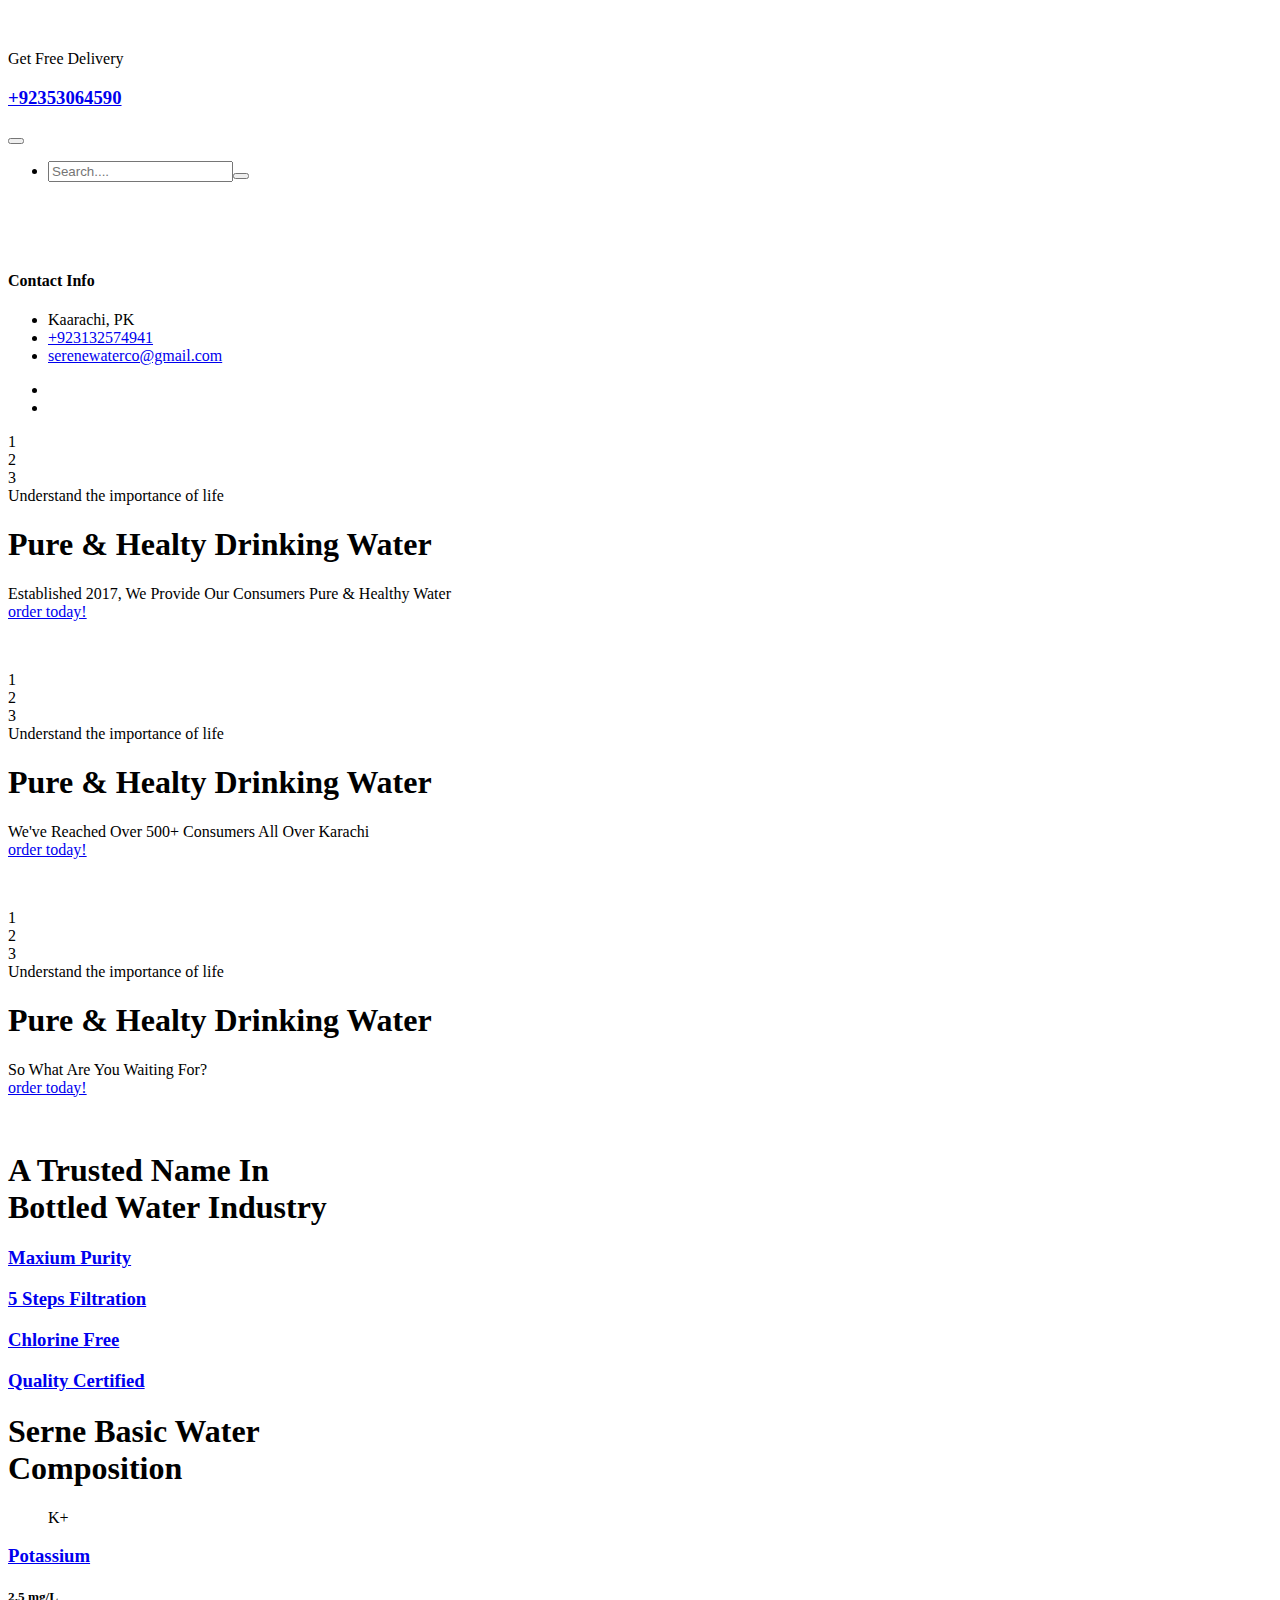
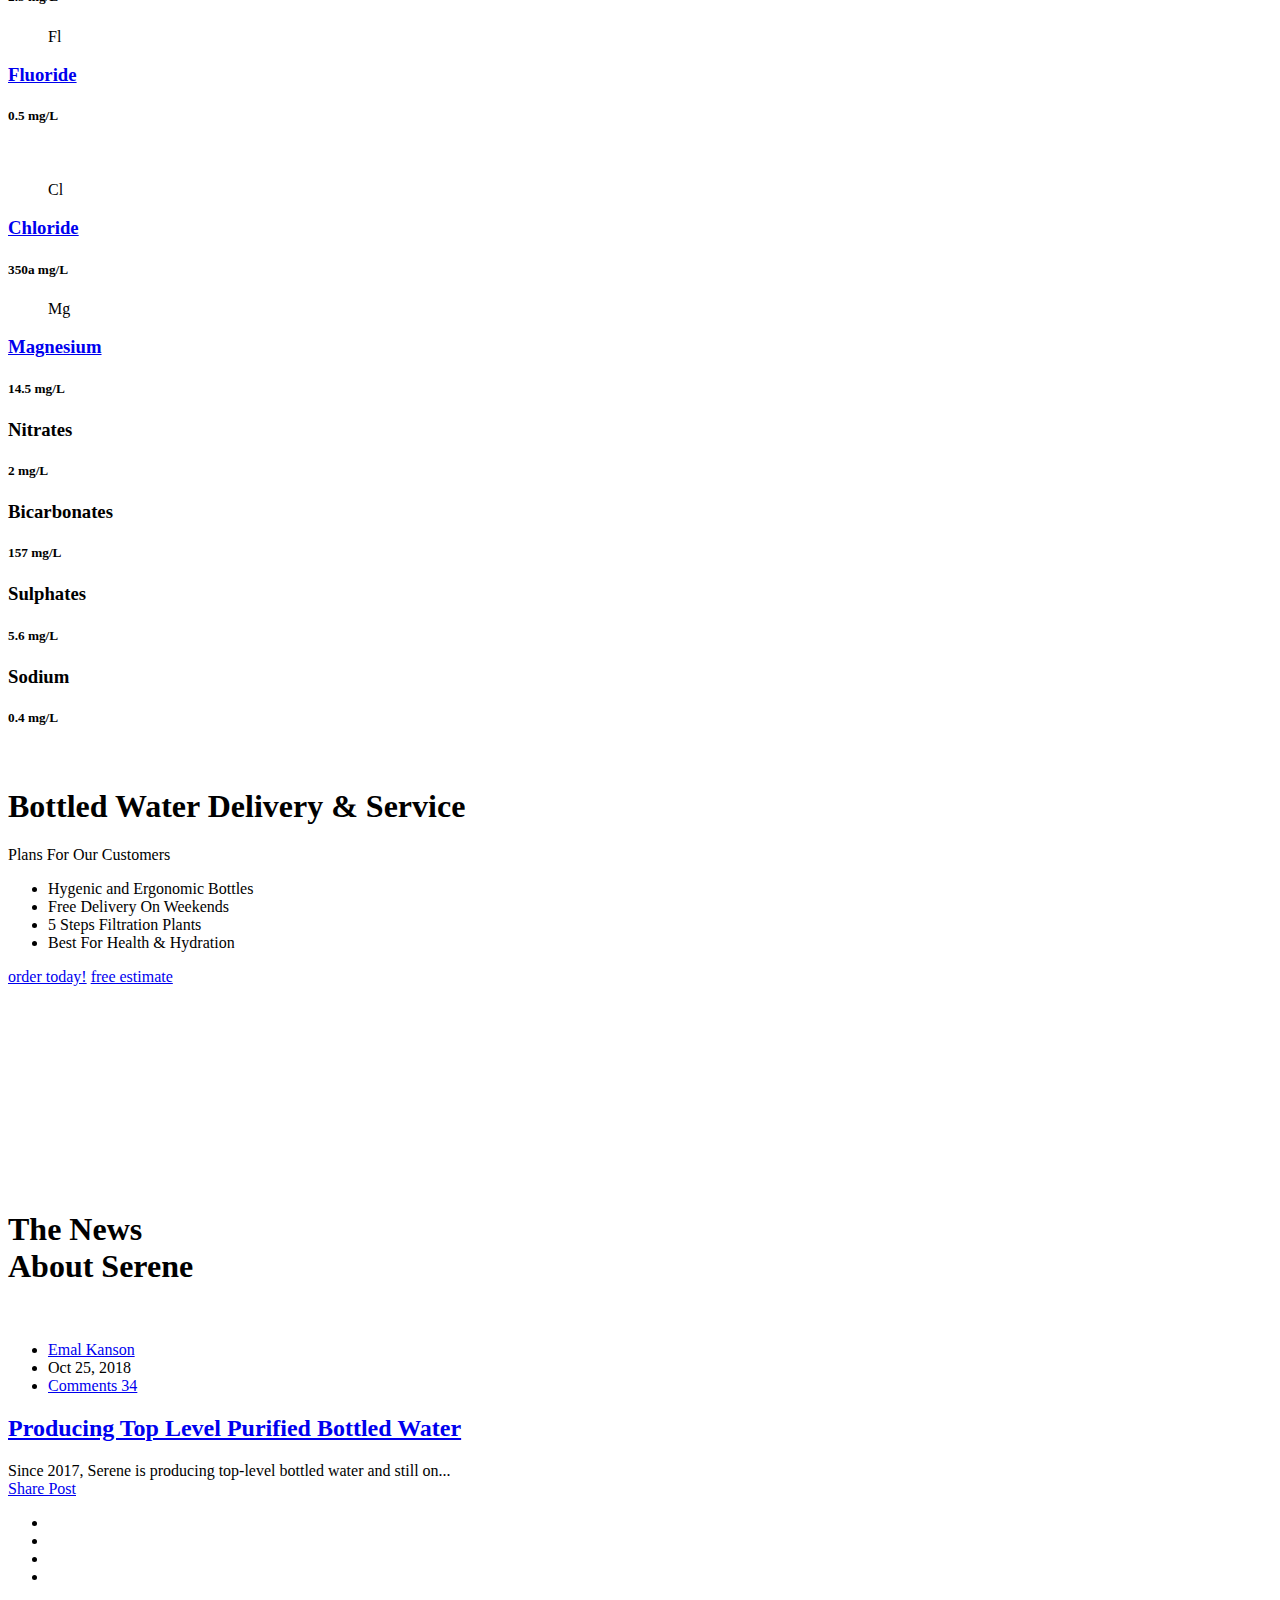
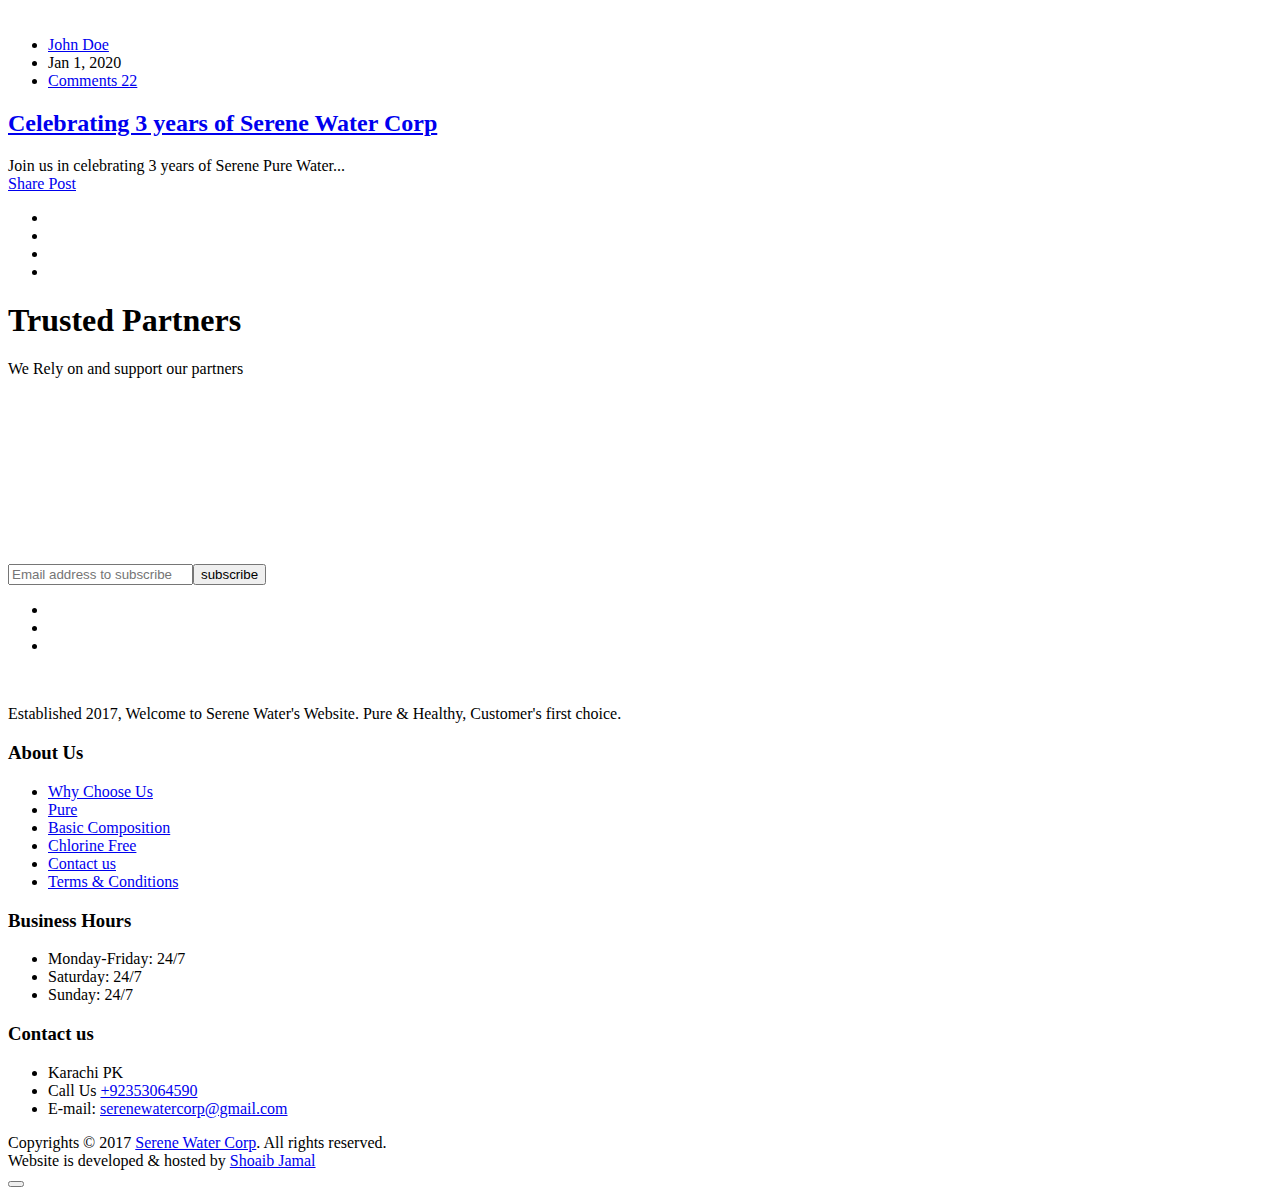
==== index.html @ ee0ee761 "Add files via upload" ====
<!DOCTYPE html>
<html lang="en"><head><meta charset="utf-8"><meta http-equiv="X-UA-Compatible" content="IE=edge"><meta name="viewport" content="width=device-width, initial-scale=1.0, maximum-scale=1.0, user-scalable=0"><title>Serene Water</title><!-- Fav Icon --><link rel="icon" href="favicons/5660-images-favicon.ico" type="image/x-icon"><!-- Google Fonts --><link href="https://fonts.googleapis.com/css?family=PT+Sans:400,400i,700,700i&amp;display=swap" rel="stylesheet"><link href="https://fonts.googleapis.com/css?family=Playfair+Display:400,400i,700,700i,900,900i&amp;display=swap" rel="stylesheet"><!-- Stylesheets --><link href="css/css-font-awesome-all.css" rel="stylesheet"><link href="css/css-flaticon.css" rel="stylesheet"><link href="css/css-owl.css" rel="stylesheet"><link href="css/css-bootstrap.css" rel="stylesheet"><link href="css/css-jquery.fancybox.min.css" rel="stylesheet"><link href="css/css-animate.css" rel="stylesheet"><link href="css/css-imagebg.css" rel="stylesheet"><link href="css/css-color.css" rel="stylesheet"><link href="css/css-style.css" rel="stylesheet"><link href="css/css-responsive.css" rel="stylesheet"></head><!-- page wrapper --><body class="boxed_wrapper">

    <!-- preloader -->
    <div class="preloader"></div>
    <!-- preloader -->

    <!-- main header -->
    <header class="main-header"><div class="outer-container">
            <div class="header-upper clearfix">
                <div class="upper-left pull-left clearfix">
                    <figure class="logo-box"><a href="index.html"><img src="images/images-logo.png" alt=""></a></figure><div class="info-box">
                        <div class="box">
                            <div class="icon-box"><i class="flaticon-telephone"></i></div>
                            <div class="text">Get Free Delivery</div>
                            <h3><a href="tel:+92353064590">+92353064590</a></h3>
                        </div>
                    </div>
                </div>
                <div class="upper-right pull-right clearfix">
                    <div class="menu-area pull-left">
                        <!--Mobile Navigation Toggler-->
                        <div class="mobile-nav-toggler">
                            <i class="icon-bar"></i>
                            <i class="icon-bar"></i>
                            <i class="icon-bar"></i>
                        </div>
                        <nav class="main-menu navbar-expand-md navbar-light"><div class="collapse navbar-collapse show clearfix" id="navbarSupportedContent">
                              
                                    
                                </ul></div>
                        </nav></div>
                    <div class="menu-right-content pull-left clearfix">
                        <div class="search-box-outer">
                            <div class="dropdown">
                                <button class="search-box-btn" type="button" id="dropdownMenu3" data-toggle="dropdown" aria-haspopup="true" aria-expanded="false"><i class="flaticon-magnifying-glass"></i></button>
                                <ul class="dropdown-menu pull-right search-panel" aria-labelledby="dropdownMenu3"><li class="panel-outer">
                                        <div class="form-container">
                                            <form method="post" action="blog.html">
                                                <div class="form-group">
                                                    <input type="search" name="field-name" value="" placeholder="Search...." required=""><button type="submit" class="search-btn"><i class="fas fa-search"></i></button>
                                                </div>
                                            </form>
                                        </div>
                                    </li>
                                </ul></div>
                        </div>
                        
                    </div>
                </div>
            </div>
        </div>

        <!--sticky Header-->
        <div class="sticky-header">
            <div class="auto-container clearfix">
                <figure class="logo-box"><a href="index.html"><img src="images/images-small-logo.png" alt=""></a></figure><div class="menu-area">
                    <nav class="main-menu clearfix"><!--Keep This Empty / Menu will come through Javascript--></nav></div>
            </div>
        </div>
    </header><!-- main-header end --><!-- Mobile Menu  --><div class="mobile-menu">
        <div class="menu-backdrop"></div>
        <div class="close-btn"><i class="fas fa-times"></i></div>
        
        <nav class="menu-box"><div class="nav-logo"><a href="index.html"><img src="images/images-footer-logo.png" alt="" title=""></a></div>
            <div class="menu-outer"><!--Here Menu Will Come Automatically Via Javascript / Same Menu as in Header--></div>
            <div class="contact-info">
                <h4>Contact Info</h4>
                <ul><li>Kaarachi, PK</li>
                    <li><a href="tel:+8801682648101">+923132574941</a></li>
                    <li><a href="mailto:info@example.com">serenewaterco@gmail.com</a></li>
                </ul></div>
            <div class="social-links">
                <ul class="clearfix">
                    <li><a href="https://www.facebook.com/serenewaterco/"><span class="fab fa-facebook-square"></span></a></li>
                    <li><a href="https://www.instagram.com/serenewaterco"><span class="fab fa-instagram"></span></a></li>
                    
                </ul></div>
        </nav></div><!-- End Mobile Menu -->


    <!-- main-slider -->
    <section class="main-slider"><div class="pattern-layer" style="background-image: url(images/icons/pattern-1.png);"></div>
        <div class="main-slider-carousel owl-carousel owl-theme">
            <div class="slide">
                <div class="large-container">
                    <div id="starshine">
                        <div class="shine shine-two shine-1">1</div>
                        <div class="shine shine-two shine-2">2</div>
                        <div class="shine shine-two shine-3">3</div>
                    </div>
                    <div class="row clearfix">
                        <div class="col-lg-6 col-md-12 col-sm-12 content-column">
                            <div class="content-box">
                                <div class="top-text">Understand the importance of life</div>
                                <h1>Pure &amp; Healty Drinking Water</h1>
                                <div class="text">Established 2017, We Provide Our Consumers Pure & Healthy Water</div>
                                <div class="btn-box">
                                    <a href="tel:+92353064590" class="theme-btn style-one">order today!</a>
                             
                                </div>
                            </div>
                        </div>
                        <div class="col-lg-6 col-md-12 col-sm-12 image-column">
                            <div class="image-box">
                                <div class="bg-layer" style="background-image: url(images/icons/ice-1.png);"></div>
                                <figure class="image"><img src="images/resource-double-bottle.png" alt=""></figure></div>
                        </div>
                    </div>
                </div>
            </div>
            <div class="slide">
                <div class="large-container">
                    <div id="starshine1">
                        <div class="shine shine-two shine-1">1</div>
                        <div class="shine shine-two shine-2">2</div>
                        <div class="shine shine-two shine-3">3</div>
                    </div>
                    <div class="row clearfix">
                        <div class="col-lg-6 col-md-12 col-sm-12 content-column">
                            <div class="content-box">
                                <div class="top-text">Understand the importance of life</div>
                                <h1>Pure &amp; Healty Drinking Water</h1>
                                <div class="text">We've Reached Over 500+ Consumers All Over Karachi</div>
                                <div class="btn-box">
                                    <a href="tel:+92353064590" class="theme-btn style-one">order today!</a>
                                    
                                </div>
                            </div>
                        </div>
                        <div class="col-lg-6 col-md-12 col-sm-12 image-column">
                            <div class="image-box">
                                <div class="bg-layer" style="background-image: url(images/icons/ice-1.png);"></div>
                                <figure class="image"><img src="images/resource-bottle-1.png" alt=""></figure></div>
                        </div>
                    </div>
                </div>
            </div>
            <div class="slide">
                <div class="large-container">
                    <div id="starshine2">
                        <div class="shine shine-two shine-1">1</div>
                        <div class="shine shine-two shine-2">2</div>
                        <div class="shine shine-two shine-3">3</div>
                    </div>
                    <div class="row clearfix">
                        <div class="col-lg-6 col-md-12 col-sm-12 content-column">
                            <div class="content-box">
                                <div class="top-text">Understand the importance of life</div>
                                <h1>Pure &amp; Healty Drinking Water</h1>
                                <div class="text">So What Are You Waiting For?</div>
                                <div class="btn-box">
                                    <a href="tel:+92353064590" class="theme-btn style-one">order today!</a>
            
                                </div>
                            </div>
                        </div>
                        <div class="col-lg-6 col-md-12 col-sm-12 image-column">
                            <div class="image-box">
                                <div class="bg-layer" style="background-image: url(images/icons/ice-1.png);"></div>
                                <figure class="image"><img src="images/resource-double-bottle.png" alt=""></figure></div>
                        </div>
                    </div>
                </div>
            </div>
        </div>
    </section><!-- main-slider end --><!-- feature-section --><section class="feature-section"><div class="auto-container">
            <div class="sec-title text-center">
                <h1>A Trusted Name In<br>Bottled Water Industry</h1>
            </div>
            <div class="inner-content">
                <div class="row clearfix">
                    <div class="col-lg-3 col-md-6 col-sm-12 feature-block">
                        <div class="feature-block-one wow fadeInLeft" data-wow-delay="0ms" data-wow-duration="1500ms">
                            <div class="inner-box">
                                <div class="icon-box wow slideInDown" data-wow-delay="250ms" data-wow-duration="1500ms"><i class="flaticon-drop-leaf-table"></i></div>
                                <h3><a href="#">Maxium Purity</a></h3>
                                <div class="text"></div>
                            
                            </div>
                        </div>
                    </div>
                    <div class="col-lg-3 col-md-6 col-sm-12 feature-block">
                        <div class="feature-block-one wow fadeInLeft" data-wow-delay="300ms" data-wow-duration="1500ms">
                            <div class="inner-box">
                                <div class="icon-box wow slideInDown" data-wow-delay="250ms" data-wow-duration="1500ms"><i class="flaticon-water"></i></div>
                                <h3><a href="#">5 Steps Filtration</a></h3>
                                <div class="text"></div>
                             
                            </div>
                        </div>
                    </div>
                    <div class="col-lg-3 col-md-6 col-sm-12 feature-block">
                        <div class="feature-block-one wow fadeInLeft" data-wow-delay="600ms" data-wow-duration="1500ms">
                            <div class="inner-box">
                                <div class="icon-box wow slideInDown" data-wow-delay="250ms" data-wow-duration="1500ms"><i class="flaticon-teardrop"></i></div>
                                <h3><a href="#">Chlorine Free</a></h3>
                                <div class="text"></div>
                             
                            </div>
                        </div>
                    </div>
                    <div class="col-lg-3 col-md-6 col-sm-12 feature-block">
                        <div class="feature-block-one wow fadeInLeft" data-wow-delay="900ms" data-wow-duration="1500ms">
                            <div class="inner-box">
                                <div class="icon-box wow slideInDown" data-wow-delay="250ms" data-wow-duration="1500ms"><i class="flaticon-water-barrel"></i></div>
                                <h3><a href="#">Quality Certified</a></h3>
                                <div class="text"></div>
                               
                            </div>
                        </div>
                    </div>
                </div>
            </div>
        </div>
    </section><!-- feature-section end --><!-- composition-section --><section class="composition-section bg-color-1"><div class="border-shap">
            <div class="border-1" style="background-image: url(images/icons/border-1.png);"></div>
            <div class="border-2" style="background-image: url(images/icons/border-2.png);"></div>
        </div>
        <div class="auto-container">
            <div class="sec-title text-center">
                <h1>Serne Basic Water<br>Composition</h1>
            </div>
            <div class="upper-content">
                <div class="row clearfix">
                    <div class="col-lg-4 col-md-12 col-sm-12 left-column">
                        <div class="inner-box">
                            <div class="single-item wow slideInLeft" data-wow-delay="0ms" data-wow-duration="1500ms">
                                <figure class="icon-box"><span>K+</span>
                                    <img src="images/icons-water-drop-1.png" alt=""></figure><h3><a href="#">Potassium</a></h3>
                                <h5>2.5 mg/L</h5>
                                <div class="text"></div>
                            </div>
                            <div class="single-item wow slideInLeft" data-wow-delay="300ms" data-wow-duration="1500ms">
                                <figure class="icon-box"><span>Fl</span>
                                    <img src="images/icons-water-drop-1.png" alt=""></figure><h3><a href="#">Fluoride</a></h3>
                                <h5>0.5 mg/L</h5>
                                <div class="text"></div>
                            </div>
                        </div>
                    </div>
                    <div class="col-lg-4 col-md-12 col-sm-12 image-column">
                        <div class="image-box">
                            <div class="pattern-bg" style="background-image: url(images/icons/pattern-2.png);"></div>
                            <figure class="image wow slideInUp" data-wow-delay="0ms" data-wow-duration="1500ms"><img src="images/resource-water-glass-1.png" alt=""></figure></div>
                    </div>
                    <div class="col-lg-4 col-md-12 col-sm-12 right-column">
                        <div class="inner-box">
                            <div class="single-item wow slideInRight" data-wow-delay="0ms" data-wow-duration="1500ms">
                                <figure class="icon-box"><span>Cl</span>
                                    <img src="images/icons-water-drop-1.png" alt=""></figure><h3><a href="#">Chloride</a></h3>
                                <h5>350a mg/L</h5>
                                <div class="text"></div>
                            </div>
                            <div class="single-item wow slideInRight" data-wow-delay="300ms" data-wow-duration="1500ms">
                                <figure class="icon-box"><span>Mg</span>
                                    <img src="images/icons-water-drop-1.png" alt=""></figure><h3><a href="#">Magnesium</a></h3>
                                <h5>14.5 mg/L</h5>
                                <div class="text"></div>
                            </div>
                        </div>
                    </div>
                </div>
            </div>
            <div class="lower-content clearfix">
                <div class="single-item wow slideInUp" data-wow-delay="0ms" data-wow-duration="1500ms">
                    <h3>Nitrates</h3>
                    <h5>2 mg/L</h5>
                </div>
                <div class="single-item wow slideInUp" data-wow-delay="200ms" data-wow-duration="1500ms">
                    <h3>Bicarbonates</h3>
                    <h5>157 mg/L</h5>
                </div>
                <div class="single-item wow slideInUp" data-wow-delay="400ms" data-wow-duration="1500ms">
                    <h3>Sulphates</h3>
                    <h5>5.6 mg/L</h5>
                </div>
                <div class="single-item wow slideInUp" data-wow-delay="600ms" data-wow-duration="1500ms">
                    <h3>Sodium</h3>
                    <h5>0.4 mg/L</h5>
                </div>
            </div>
        </div>
    </section><!-- composition-section end --><!-- info-section --><section class="info-section bg-color-2"><div class="image-layer wow slideInLeft" data-wow-delay="0ms" data-wow-duration="1500ms"><img src="images/resource-service-men-1.png" alt=""></div>
        <div class="bg-pattern" style="background-image: url(images/icons/pattern-3.png);"></div>
        <div class="auto-container">
            <div class="row clearfix">
                <div class="col-xl-6 col-lg-12 col-md-12 offset-xl-6 content-column">
                    <div id="content_block_one">
                        <div class="content-box">
                            <div class="sec-title"><h1>Bottled Water Delivery &amp; Service</h1></div>
                            <div class="text">Plans For Our Customers</div>
                            <ul class="list-item clearfix"><li>Hygenic and Ergonomic Bottles</li>
                                <li>Free Delivery On Weekends</li>
                                <li>5 Steps Filtration Plants</li>
                                <li>Best For Health &amp; Hydration</li>
                            </ul><div class="btn-box">
                                <a href="tel:+92353064590" class="theme-btn style-one">order today!</a>
                                <a href="#" class="theme-btn style-two">free estimate</a>
                            </div>
                        </div>
                    </div>
                </div>
            </div>
        </div>
    </section><!-- info-section end -->
                
                <!--Client Thumbs Carousel-->
                <div class="client-thumb-outer">
                    <div class="client-thumbs-carousel owl-carousel owl-theme owl-dots-none owl-nav-none">
                        <div class="thumb-item">
                            <figure class="thumb-box"><img src="images/resource-testimonial-1.png" alt=""></figure></div>
                        <div class="thumb-item">
                            <figure class="thumb-box"><img src="images/resource-testimonial-2.png" alt=""></figure></div>
                        <div class="thumb-item">
                            <figure class="thumb-box"><img src="images/resource-testimonial-3.png" alt=""></figure></div>
                        <div class="thumb-item">
                            <figure class="thumb-box"><img src="images/resource-testimonial-1.png" alt=""></figure></div>
                        <div class="thumb-item">
                            <figure class="thumb-box"><img src="images/resource-testimonial-2.png" alt=""></figure></div>
                        <div class="thumb-item">
                            <figure class="thumb-box"><img src="images/resource-testimonial-3.png" alt=""></figure></div>
                    </div>
                </div>
            </div>
        </div>
    </section><!-- testimonial-section end --><!-- news-section --><section class="news-section"><div class="auto-container">
            <div class="sec-title text-center">
                <h1>The News<br>About Serene</h1>
            </div>
            <div class="row clearfix">
                <div class="col-lg-6 col-md-6 col-sm-12 news-block">
                    <div class="news-block-one wow fadeInUp" data-wow-delay="00ms" data-wow-duration="1500ms">
                        <div class="inner-box">
                            <figure class="image-box"><a href="blog-details.html"><img src="images/resource-news-1.jpg" alt=""></a></figure><div class="lower-content">
                                <div class="inner">
                                    <ul class="info-box clearfix"><li><a href="#"><i class="flaticon-user"></i>Emal Kanson</a></li>
                                        <li>Oct 25, 2018</li>
                                        <li><a href="#"><i class="flaticon-comment-white-oval-bubble"></i>Comments 34</a></li>
                                    </ul><h2><a href="#">Producing Top Level Purified Bottled Water</a></h2>
                                    <div class="text">Since 2017, Serene is producing top-level bottled water and still on...</div>
                                    <div class="lower-box clearfix">
                                        
                                        <div class="share-box pull-right">
                                            <div class="share">
                                                <a href="#" class="share-link"><i class="fas fa-share-alt"></i>Share Post</a>
                                                <ul class="social-links"><li><a href="#"><i class="fab fa-facebook-f"></i></a></li>
                                                    <li><a href="#"><i class="fab fa-twitter"></i></a></li>
                                                    <li><a href="#"><i class="fab fa-vimeo-v"></i></a></li>
                                                    <li><a href="#"><i class="fab fa-linkedin-in"></i></a></li>
                                                </ul></div>
                                        </div>
                                    </div>
                                </div>
                            </div>
                        </div>
                    </div>
                </div>
                <div class="col-lg-6 col-md-6 col-sm-12 news-block">
                    <div class="news-block-one wow fadeInUp" data-wow-delay="300ms" data-wow-duration="1500ms">
                        <div class="inner-box">
                            <figure class="image-box"><a href="blog-details.html"><img src="images/resource-news-2.jpg" alt=""></a></figure><div class="lower-content">
                                <div class="inner">
                                    <ul class="info-box clearfix"><li><a href="#"><i class="flaticon-user"></i>John Doe</a></li>
                                        <li>Jan 1, 2020</li>
                                        <li><a href="#"><i class="flaticon-comment-white-oval-bubble"></i>Comments 22</a></li>
                                    </ul><h2><a href="#">Celebrating 3 years of Serene Water Corp</a></h2>
                                    <div class="text">Join us in celebrating 3 years of Serene Pure Water...</div>
                                    <div class="lower-box clearfix">
                                       
                                        <div class="share-box pull-right">
                                            <div class="share">
                                                <a href="#" class="share-link"><i class="fas fa-share-alt"></i>Share Post</a>
                                                <ul class="social-links"><li><a href="#"><i class="fab fa-facebook-f"></i></a></li>
                                                    <li><a href="#"><i class="fab fa-twitter"></i></a></li>
                                                    <li><a href="#"><i class="fab fa-vimeo-v"></i></a></li>
                                                    <li><a href="#"><i class="fab fa-linkedin-in"></i></a></li>
                                                </ul></div>
                                        </div>
                                    </div>
                                </div>
                            </div>
                        </div>
                    </div>
                </div>
            </div>
        </div>
    </section><!-- news-section end --><!-- clients-section  --><section class="clients-section"><div class="auto-container">
            <div class="top-title clearfix">
                <div class="title-inner">
                    <div class="sec-title"><h1>Trusted Partners</h1></div>
                </div>
                <div class="text-inner">
                    <div class="text">We Rely on and support our partners</div>
                </div>
            </div>
            <div class="clients-carousel owl-carousel owl-theme owl-nav-none owl-dots-none">
                <figure class="image-box"><a href="#"><img src="images/clients-client-1.png" alt=""></a></figure><figure class="image-box"><a href="#"><img src="images/clients-client-2.png" alt=""></a></figure><figure class="image-box"><a href="#"><img src="images/clients-client-3.png" alt=""></a></figure><figure class="image-box"><a href="#"><img src="images/clients-client-4.png" alt=""></a></figure><figure class="image-box"><a href="#"><img src="images/clients-client-5.png" alt=""></a></figure></div>
        </div>
    </section><!-- clients-section end --><!-- main-footer --><footer class="main-footer"><div class="footer-top">
            <div class="border-shap">
                <div class="border-3" style="background-image: url(images/icons/border-4.png);"></div>
            </div>
            <div class="auto-container">
                <div class="inner-box clearfix">
                    <div class="subscribe-form pull-left">
                        <form action="#" method="post">
                            <div class="form-group">
                                <input type="email" name="email" placeholder="Email address to subscribe" required=""><button type="submit" class="theme-btn style-two">subscribe</button>
                            </div>
                        </form>
                    </div>
                    <div class="footer-social pull-right">
                        <ul class="social-links clearfix"><li><a href="#"><i class="fab fa-twitter"></i></a></li>
                            <li><a href="https://www.facebook.com/serenewaterco"><i class="fab fa-facebook-f"></i></a></li>
                            
                            
                            <li><a href="https://www.instagram.com/serenewaterco"><i class="fab fa-instagram"></i></a></li>
                        </ul></div>
                </div>
            </div>
        </div>
        <div class="footer-upper">
            <div class="auto-container">
                <div class="widget-section wow fadeInUp" data-wow-delay="300ms" data-wow-duration="1500ms">
                    <div class="row clearfix">
                        <div class="col-lg-3 col-md-6 col-sm-12 footer-column">
                            <div class="logo-widget footer-widget">
                                <figure class="footer-logo"><a href="index.html"><img src="images/images-footer-logo.png" alt=""></a></figure><div class="text">Established 2017, Welcome to Serene Water's Website. Pure & Healthy, Customer's first choice.</div>
                            </div>
                        </div>
                        <div class="col-lg-3 col-md-6 col-sm-12 footer-column">
                            <div class="links-widget footer-widget">
                                <h3 class="widget-title">About Us</h3>
                                <div class="widget-content">
                                    <ul class="list clearfix"><li><a href="#">Why Choose Us</a></li>
                                        <li><a href="#">Pure</a></li>
                                        <li><a href="#">Basic Composition</a></li>
                                        <li><a href="#">Chlorine Free</a></li>
                                        <li><a href="tel:+92353064590">Contact us</a></li>
                                        <li><a href="https://www.termsandconditionsgenerator.com/live.php?token=kwpdjl7KrWCR1bB5hBAkWGaqGZoTivaw">Terms &amp; Conditions</a></li>
                                    </ul></div>
                            </div>
                        </div>
                        <div class="col-lg-3 col-md-6 col-sm-12 footer-column">
                            <div class="shediul-widget footer-widget">
                                <h3 class="widget-title">Business Hours</h3>
                                <div class="widget-content">
                                    <ul class="list clearfix"><li>Monday-Friday: 24/7</li>
                                        <li>Saturday: 24/7</li>
                                        <li>Sunday: 24/7</li>
                                    </ul></div>
                            </div>
                        </div>
                        <div class="col-lg-3 col-md-6 col-sm-12 footer-column">
                            <div class="contact-widget footer-widget">
                                <h3 class="widget-title">Contact us</h3>
                                <div class="widget-content">
                                    <ul class="list clearfix"><li>Karachi PK</li>
                                        <li>Call Us <a href="tel:+92353064590">+92353064590</a></li>
                                        <li>E-mail: <a href="mailto:serenewatercorp@gmail.com">serenewatercorp@gmail.com</a></li>
                                    </ul></div>
                            </div>
                        </div>
                    </div>
                </div>
            </div>
        </div>
        <div class="footer-bottom">
            <div class="auto-container">
                <div class="copyright">Copyrights &copy; 2017 <a href="#">Serene Water Corp</a>. All rights reserved. <br> Website is developed & hosted by <a href="https://shoaib.codes">Shoaib Jamal</a></div>
            </div>
        </div>
    </footer><!-- main-footer end --><!--Scroll to top--><button class="scroll-top scroll-to-target" data-target="html">
    <span class="fas fa-angle-up"></span>
</button>


<!-- jequery plugins -->
<script src="js/3983-js-jquery.js"></script><script src="js/4963-js-popper.min.js"></script><script src="js/9147-js-bootstrap.min.js"></script><script src="js/4967-js-owl.js"></script><script src="js/9994-js-wow.js"></script><script src="js/9622-js-validation.js"></script><script src="js/1872-js-jquery.fancybox.js"></script><script src="js/6074-js-scrollbar.js"></script><!-- main-js --><script src="js/3587-js-script.js"></script></body><!-- End of .page_wrapper --></html>
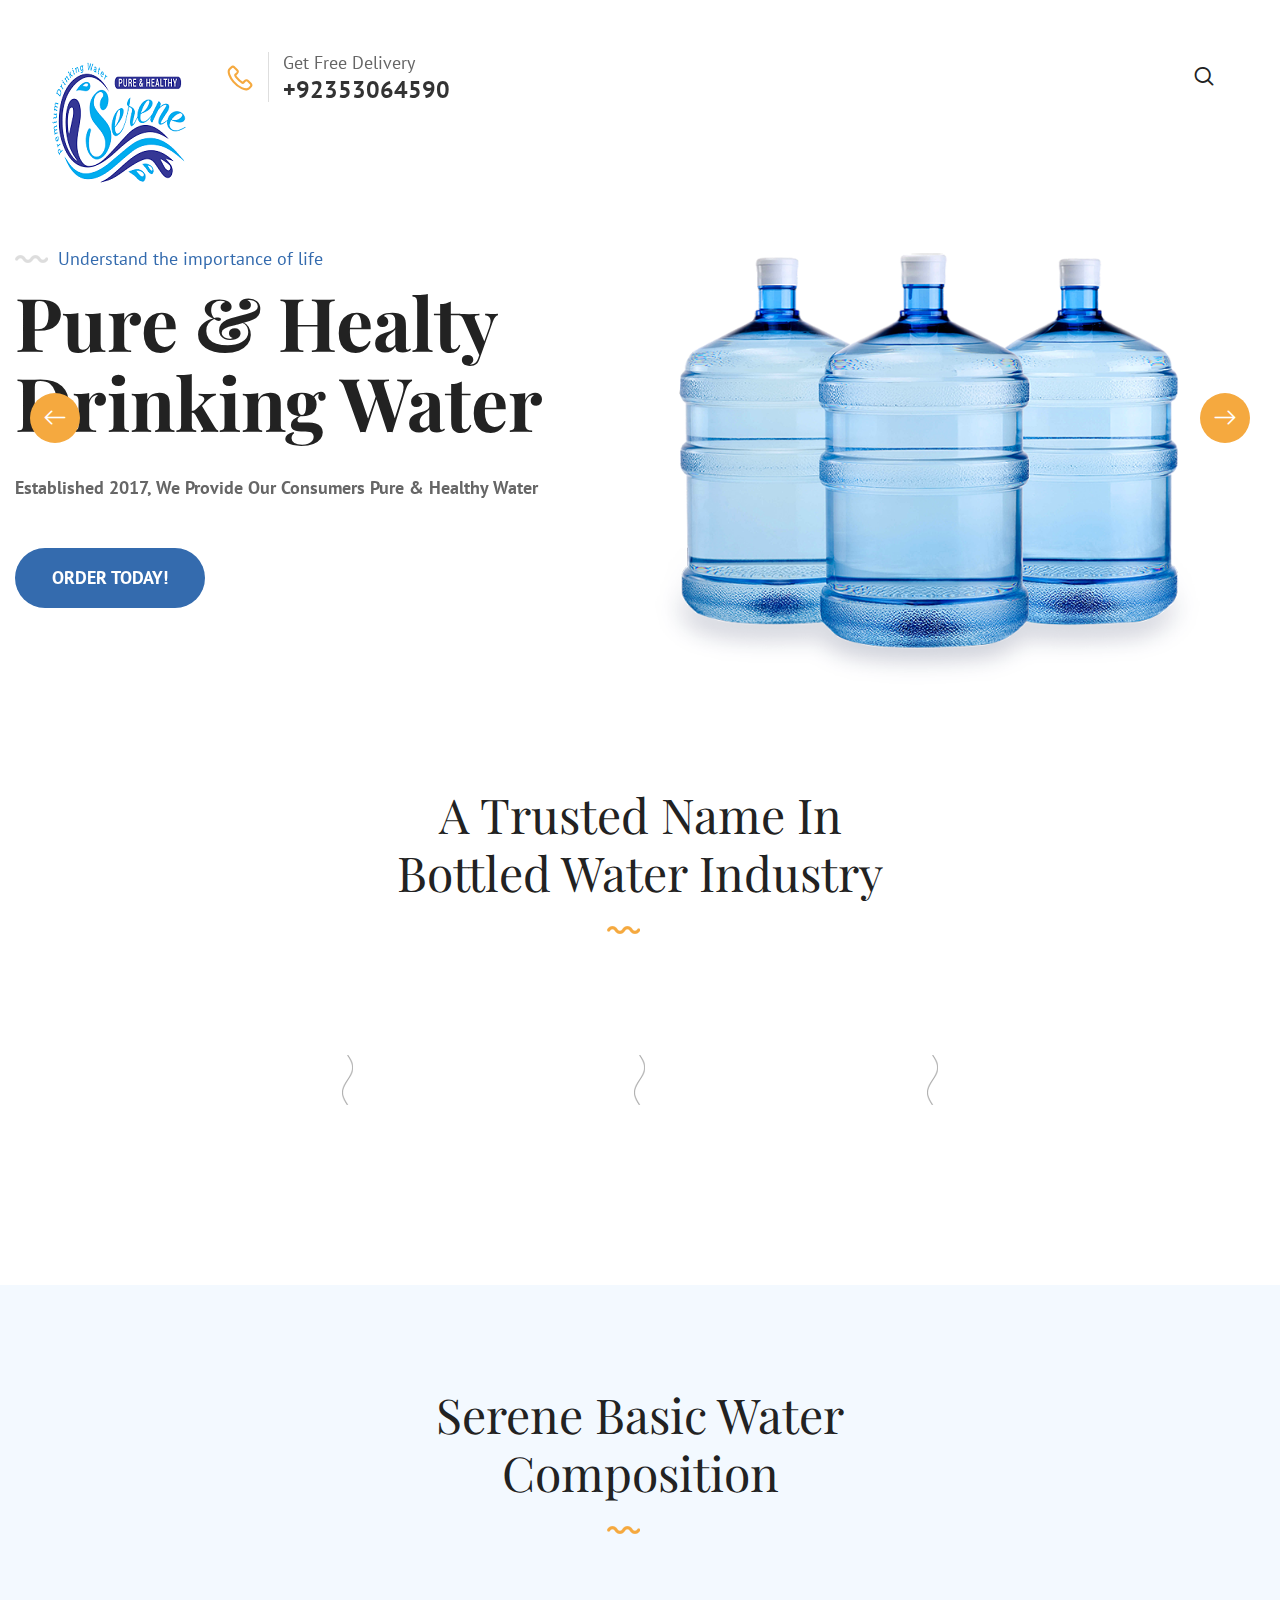
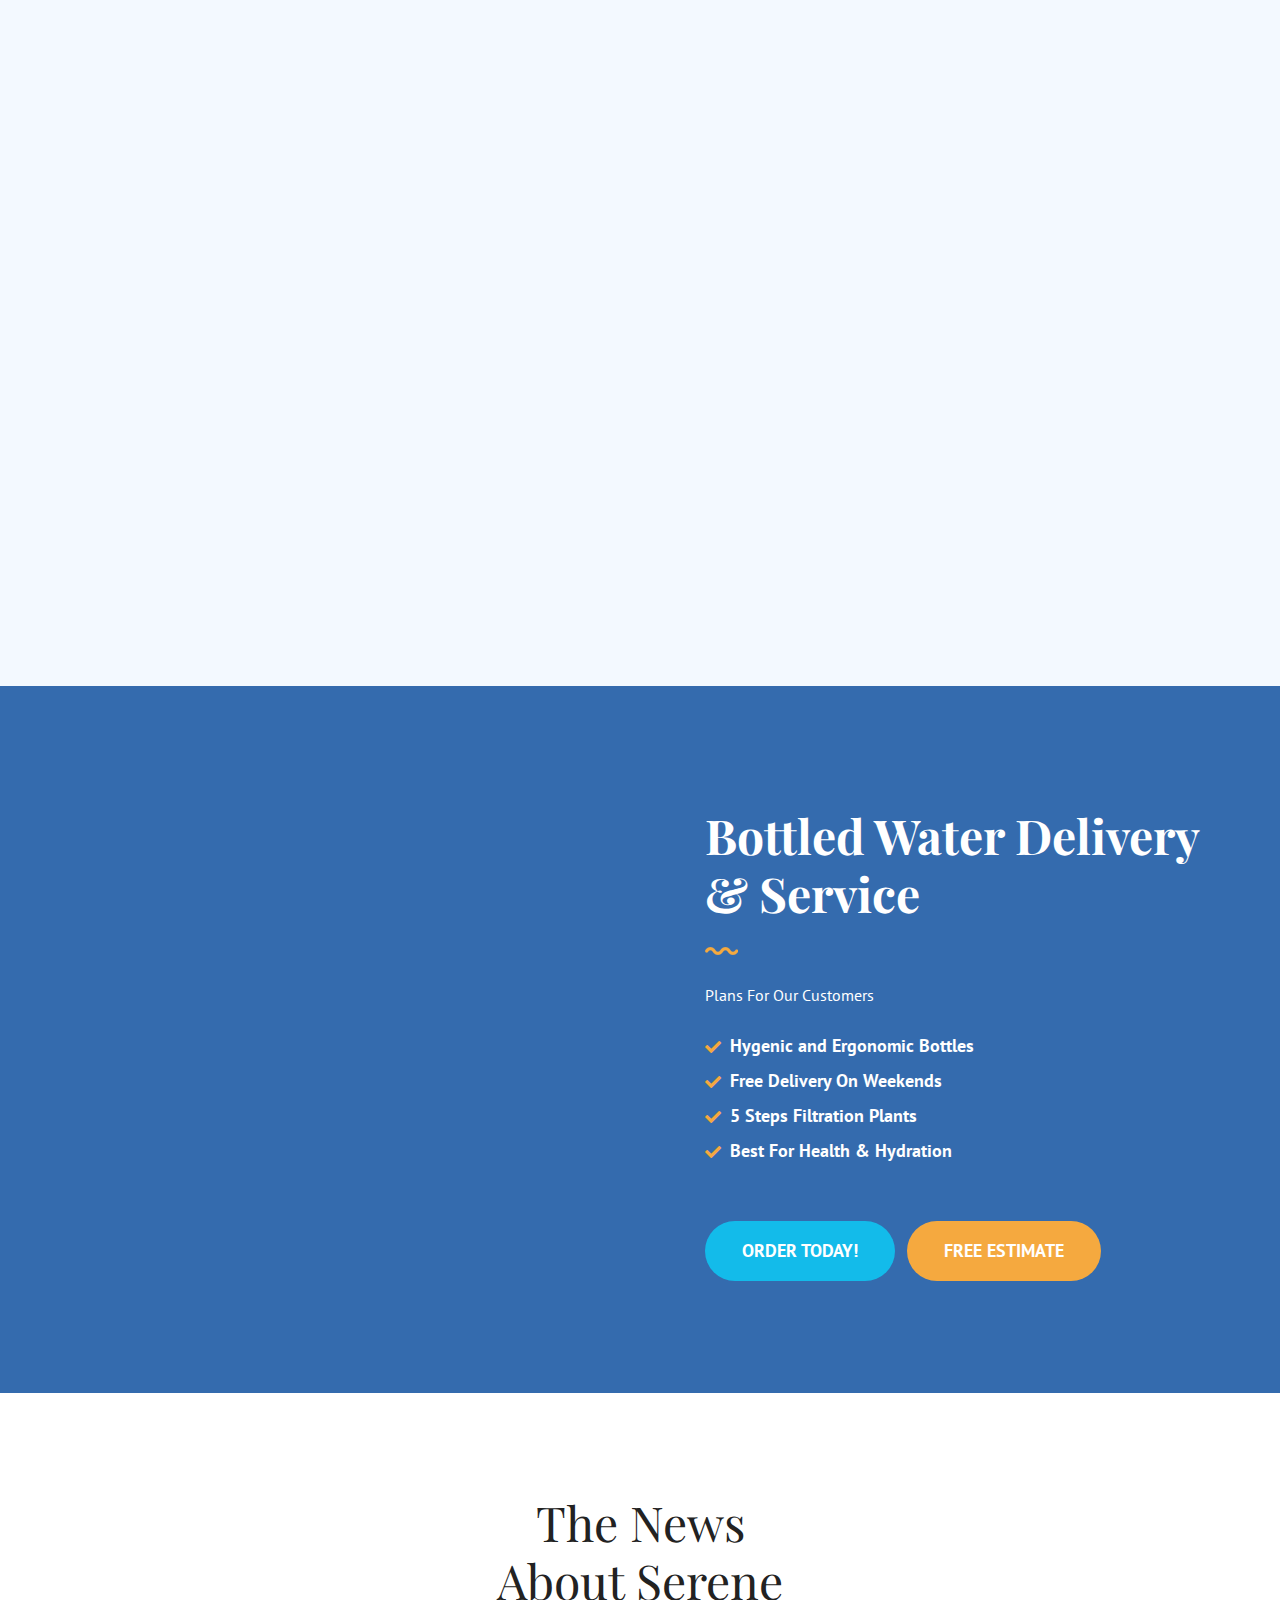
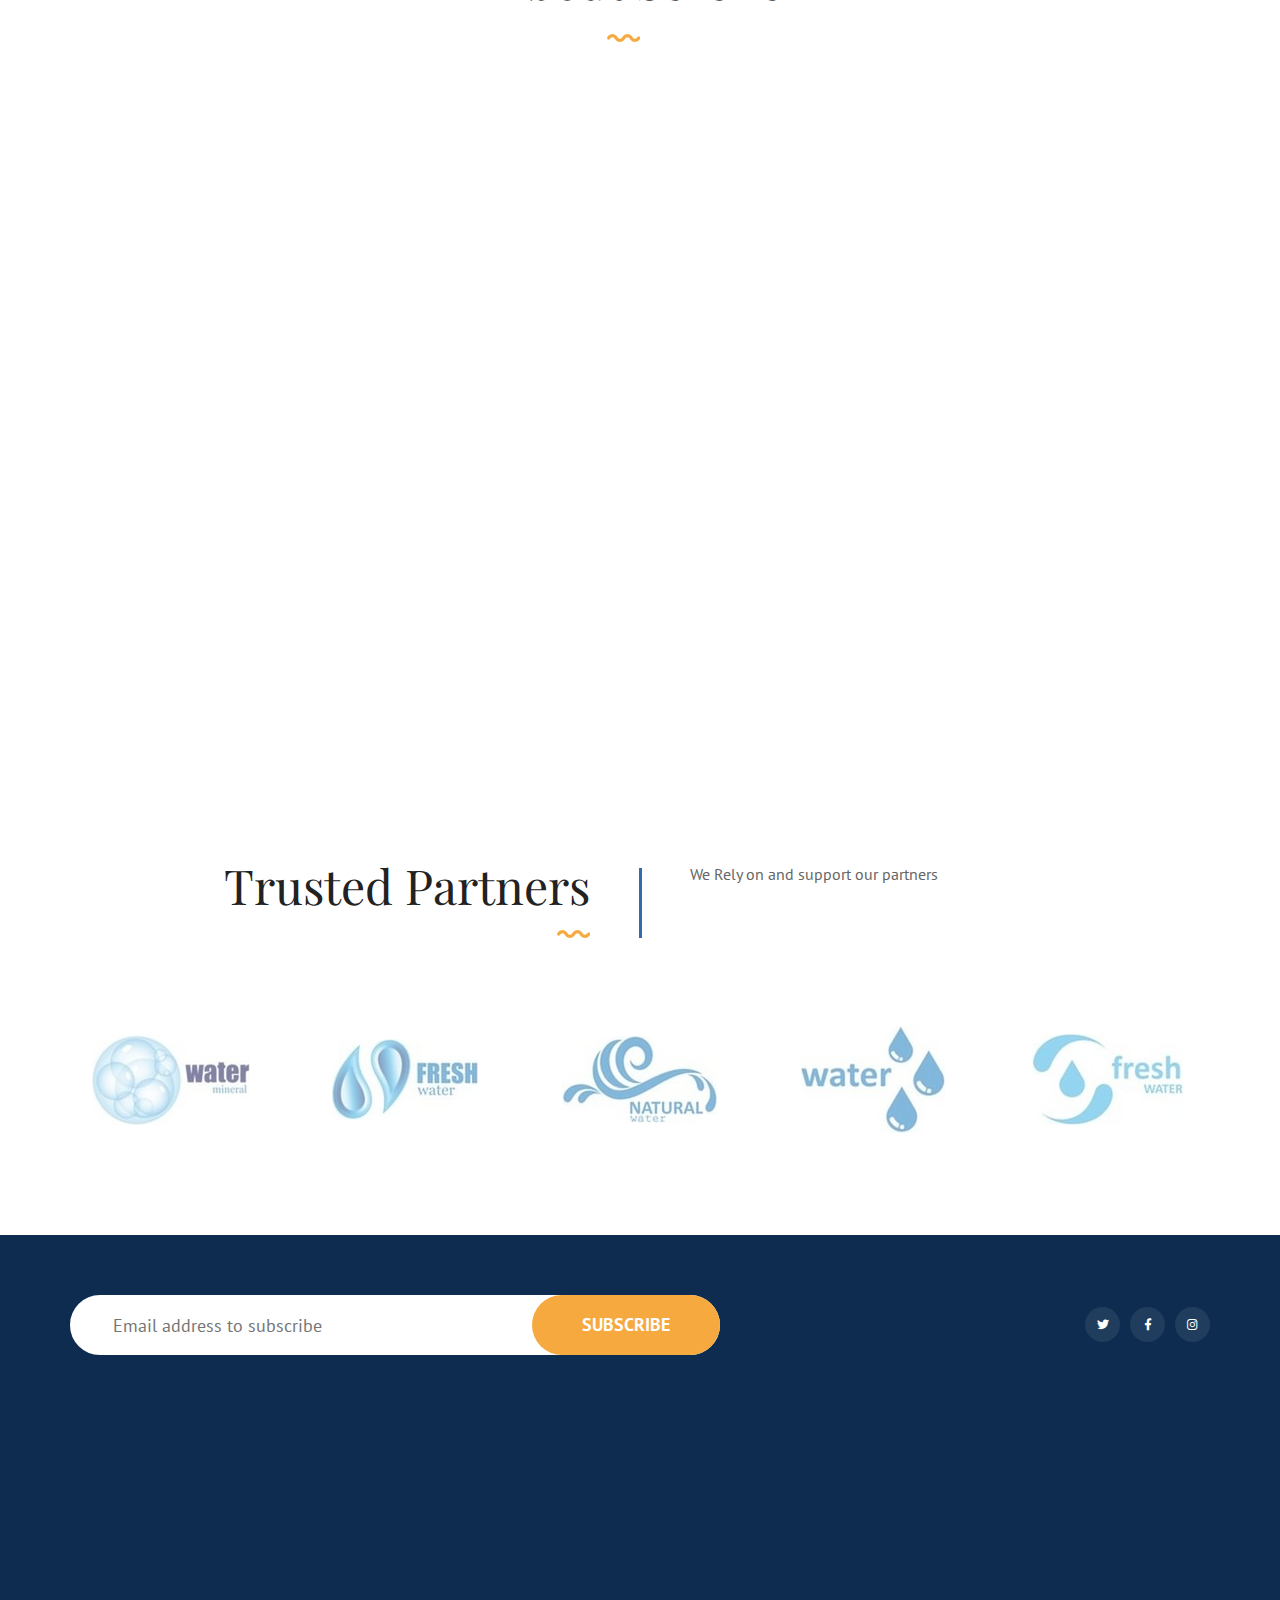
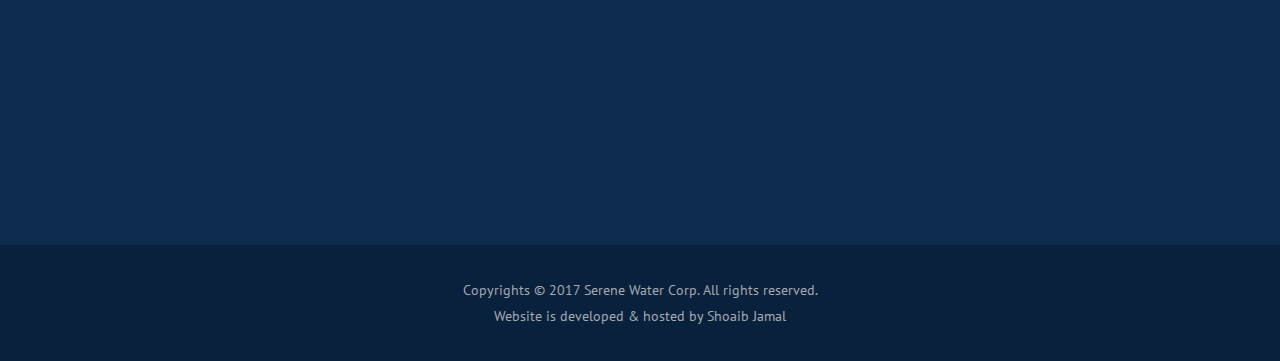
==== commit 5f4fa7be: "Update index.html" ====
--- a/index.html
+++ b/index.html
@@ -67,8 +67,8 @@
             <div class="contact-info">
                 <h4>Contact Info</h4>
                 <ul><li>Kaarachi, PK</li>
-                    <li><a href="tel:+8801682648101">+923132574941</a></li>
-                    <li><a href="mailto:info@example.com">serenewaterco@gmail.com</a></li>
+                    <li><a href="tel:+92353064590">+92353064590</a></li>
+                    <li><a href="mailto:serenewaterco@gmail.com">serenewaterco@gmail.com</a></li>
                 </ul></div>
             <div class="social-links">
                 <ul class="clearfix">
@@ -219,7 +219,7 @@
         </div>
         <div class="auto-container">
             <div class="sec-title text-center">
-                <h1>Serne Basic Water<br>Composition</h1>
+                <h1>Serene Basic Water<br>Composition</h1>
             </div>
             <div class="upper-content">
                 <div class="row clearfix">
--- a/css/css-flaticon.css
+++ b/css/css-flaticon.css
@@ -0,0 +1,50 @@
+	/*
+  	Flaticon icon font: Flaticon
+  	Creation date: 28/11/2019 11:39
+  	*/
+
+@font-face {
+  font-family: "Flaticon";
+  src: url("../fonts/fonts-Flaticon.eot");
+  src: url("../fonts/fonts-Flaticon.eot?#iefix") format("embedded-opentype"),
+       url("../fonts/fonts-Flaticon.woff2") format("woff2"),
+       url("../fonts/fonts-Flaticon.woff") format("woff"),
+       url("../fonts/fonts-Flaticon.ttf") format("truetype"),
+       url("../fonts/Flaticon.svg#Flaticon") format("svg");
+  font-weight: normal;
+  font-style: normal;
+}
+
+@media screen and (-webkit-min-device-pixel-ratio:0) {
+  @font-face {
+    font-family: "Flaticon";
+    src: url("../fonts/Flaticon.svg#Flaticon") format("svg");
+  }
+}
+
+[class^="flaticon-"]:before, [class*=" flaticon-"]:before,
+[class^="flaticon-"]:after, [class*=" flaticon-"]:after {   
+  font-family: Flaticon;
+  font-style: normal;
+}
+
+.flaticon-telephone:before { content: "\f100"; }
+.flaticon-magnifying-glass:before { content: "\f101"; }
+.flaticon-search:before { content: "\f102"; }
+.flaticon-supermarket:before { content: "\f103"; }
+.flaticon-drop-leaf-table:before { content: "\f104"; }
+.flaticon-water:before { content: "\f105"; }
+.flaticon-teardrop:before { content: "\f106"; }
+.flaticon-water-barrel:before { content: "\f107"; }
+.flaticon-online-shop:before { content: "\f108"; }
+.flaticon-play-button-arrowhead:before { content: "\f109"; }
+.flaticon-right:before { content: "\f10a"; }
+.flaticon-back:before { content: "\f10b"; }
+.flaticon-user:before { content: "\f10c"; }
+.flaticon-comment-white-oval-bubble:before { content: "\f10d"; }
+.flaticon-movie:before { content: "\f10e"; }
+.flaticon-water-1:before { content: "\f10f"; }
+.flaticon-water-2:before { content: "\f110"; }
+.flaticon-top:before { content: "\f111"; }
+.flaticon-water-4:before { content: "\f112"; }
+.flaticon-water-3:before { content: "\f113"; }